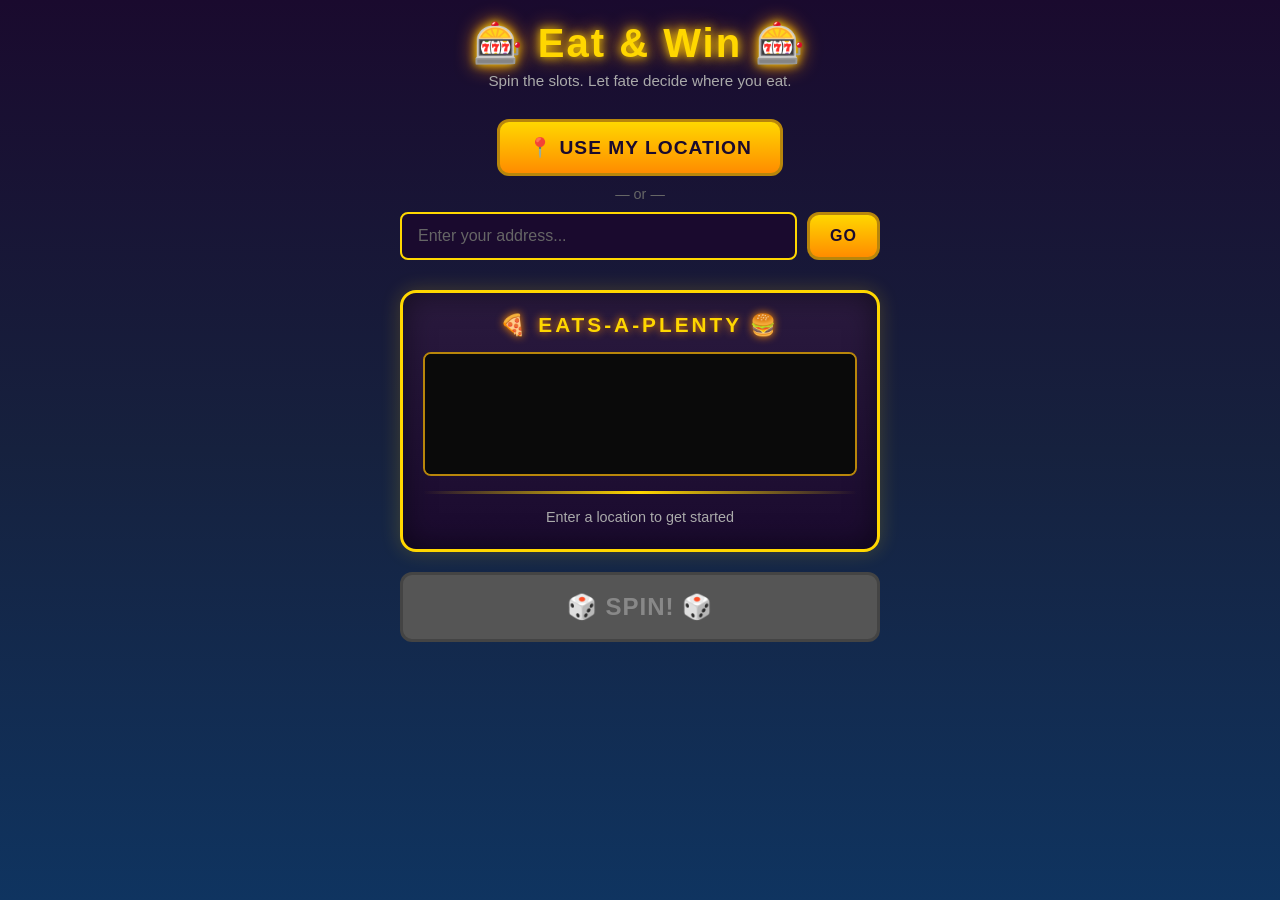
==== index.html @ 2579538f "feat: initial commit - Eat & Win restaurant slot machine app - Casino-themed single-page app for pic" ====
<!DOCTYPE html>
<html lang="en">
<head>
    <meta charset="UTF-8">
    <meta name="viewport" content="width=device-width, initial-scale=1.0">
    <title>🎰 Eat & Win — Restaurant Slot Machine</title>
    <link rel="stylesheet" href="style.css">
</head>
<body>
    <div id="app">
        <header>
            <h1>🎰 Eat & Win 🎰</h1>
            <p class="subtitle">Spin the slots. Let fate decide where you eat.</p>
        </header>

        <section id="location-section">
            <button id="btn-locate" class="casino-btn">
                <span class="btn-text">📍 Use My Location</span>
            </button>
            <div class="or-divider">— or —</div>
            <div class="search-row">
                <input id="address-input" type="text" placeholder="Enter your address..." autocomplete="off">
                <button id="btn-search" class="casino-btn small">Go</button>
            </div>
            <div id="location-status"></div>
        </section>

        <section id="machine-section">
            <div class="machine-frame">
                <div class="machine-header">🍕 EATS-A-PLENTY 🍔</div>
                <div class="reel-container">
                    <div class="reel-window">
                        <div id="reel-strip"></div>
                    </div>
                    <div class="overlay-left"></div>
                    <div class="overlay-right"></div>
                </div>
                <div class="reel-divider"></div>
                <div id="status-display">Enter a location to get started</div>
            </div>

            <button id="btn-spin" class="casino-btn spin-btn" disabled>
                <span class="btn-text">🎲 SPIN! 🎲</span>
            </button>
        </section>

        <section id="result-section" class="hidden">
            <div class="result-card">
                <div class="winner-badge">🏆 YOU'RE EATING AT 🏆</div>
                <h2 id="result-name"></h2>
                <p id="result-cuisine"></p>
                <p id="result-address"></p>
                <a id="result-map" href="#" target="_blank" rel="noopener">📍 View on Map</a>
            </div>
            <button id="btn-respin" class="casino-btn">
                <span class="btn-text">🔄 Spin Again!</span>
            </button>
        </section>
    </div>

    <script src="app.js"></script>
</body>
</html>
---- style.css ----
*, *::before, *::after {
    box-sizing: border-box;
    margin: 0;
    padding: 0;
}

body {
    font-family: 'Segoe UI', Tahoma, Geneva, Verdana, sans-serif;
    background: linear-gradient(180deg, #1a0a2e 0%, #16213e 50%, #0f3460 100%);
    min-height: 100vh;
    color: #f5f5f5;
    padding: 20px;
}

#app {
    max-width: 480px;
    margin: 0 auto;
}

header {
    text-align: center;
    margin-bottom: 30px;
}

header h1 {
    font-size: 2.5rem;
    color: #ffd700;
    text-shadow: 0 0 10px #ffd700, 0 0 20px #ff8c00;
    letter-spacing: 2px;
}

.subtitle {
    color: #aaa;
    font-size: 0.95rem;
    margin-top: 5px;
}

/* Location Section */
#location-section {
    text-align: center;
    margin-bottom: 30px;
}

.search-row {
    display: flex;
    gap: 10px;
    margin-top: 10px;
}

#address-input {
    flex: 1;
    padding: 12px 16px;
    border: 2px solid #ffd700;
    border-radius: 8px;
    background: #1a0a2e;
    color: #fff;
    font-size: 1rem;
    outline: none;
}

#address-input::placeholder {
    color: #666;
}

#address-input:focus {
    border-color: #ff8c00;
    box-shadow: 0 0 8px rgba(255, 140, 0, 0.3);
}

.or-divider {
    color: #666;
    margin: 10px 0;
    font-size: 0.9rem;
}

#location-status {
    margin-top: 10px;
    font-size: 0.85rem;
    color: #aaa;
}

/* Casino Button */
.casino-btn {
    background: linear-gradient(180deg, #ffd700 0%, #ff8c00 100%);
    border: 3px solid #b8860b;
    border-radius: 12px;
    padding: 14px 28px;
    font-size: 1.2rem;
    font-weight: bold;
    color: #1a0a2e;
    cursor: pointer;
    transition: all 0.2s ease;
    text-transform: uppercase;
    letter-spacing: 1px;
}

.casino-btn:hover:not(:disabled) {
    transform: scale(1.05);
    box-shadow: 0 0 15px rgba(255, 215, 0, 0.5);
}

.casino-btn:active:not(:disabled) {
    transform: scale(0.98);
}

.casino-btn:disabled {
    background: #555;
    border-color: #444;
    color: #888;
    cursor: not-allowed;
}

.casino-btn.small {
    padding: 12px 20px;
    font-size: 1rem;
}

/* Machine Section */
#machine-section {
    margin-bottom: 30px;
}

.machine-frame {
    background: linear-gradient(180deg, #2a1a3e 0%, #1a0a2e 100%);
    border: 3px solid #ffd700;
    border-radius: 16px;
    padding: 20px;
    box-shadow: 0 0 20px rgba(255, 215, 0, 0.2), inset 0 0 30px rgba(0, 0, 0, 0.5);
}

.machine-header {
    text-align: center;
    font-size: 1.3rem;
    font-weight: bold;
    color: #ffd700;
    text-shadow: 0 0 8px #ff8c00;
    margin-bottom: 15px;
    letter-spacing: 3px;
}

.reel-container {
    position: relative;
    overflow: hidden;
    border: 2px solid #b8860b;
    border-radius: 8px;
    background: #0a0a0a;
}

.reel-window {
    height: 120px;
    overflow: hidden;
    position: relative;
}

.reel-window::before,
.reel-window::after {
    content: '';
    position: absolute;
    left: 0;
    right: 0;
    height: 30px;
    z-index: 2;
    pointer-events: none;
}

.reel-window::before {
    top: 0;
    background: linear-gradient(to bottom, #0a0a0a 0%, transparent 100%);
}

.reel-window::after {
    bottom: 0;
    background: linear-gradient(to top, #0a0a0a 0%, transparent 100%);
}

#reel-strip {
    transition: transform 0.1s ease-out;
}

.reel-item {
    height: 120px;
    display: flex;
    flex-direction: column;
    align-items: center;
    justify-content: center;
    padding: 10px 20px;
}

.reel-items .name {
    font-size: 1.2rem;
    font-weight: bold;
    color: #fff;
    text-align: center;
    white-space: nowrap;
    overflow: hidden;
    text-overflow: ellipsis;
    max-width: 100%;
}

.reel-items .cuisine {
    font-size: 0.85rem;
    color: #ffd700;
    margin-top: 4px;
}

.reel-items.blur .name,
.reel-items.blur .cuisine {
    filter: blur(2px);
}

.reel-divider {
    height: 3px;
    background: linear-gradient(90deg, transparent, #ffd700, transparent);
    margin: 15px 0;
}

#status-display {
    text-align: center;
    font-size: 0.9rem;
    color: #aaa;
    min-height: 20px;
}

.spinning #status-display {
    color: #ffd700;
    animation: pulse 0.5s ease-in-out infinite;
}

@keyframes pulse {
    0%, 100% { opacity: 1; }
    50% { opacity: 0.5; }
}

.spin-btn {
    margin-top: 20px;
    width: 100%;
    font-size: 1.5rem;
    padding: 18px 28px;
}

/* Result Section */
.hidden {
    display: none;
}

#result-section {
    text-align: center;
    animation: fadeIn 0.5s ease-out;
}

@keyframes fadeIn {
    from { opacity: 0; transform: translateY(20px); }
    to { opacity: 1; transform: translateY(0); }
}

.result-card {
    background: linear-gradient(180deg, #2a1a3e, #1a0a2e);
    border: 3px solid #ffd700;
    border-radius: 16px;
    padding: 30px 20px;
    margin-bottom: 20px;
    box-shadow: 0 0 30px rgba(255, 215, 0, 0.3);
}

.winner-badge {
    font-size: 0.9rem;
    color: #ffd700;
    letter-spacing: 2px;
    margin-bottom: 15px;
}

.result-card h2 {
    font-size: 1.8rem;
    color: #fff;
    margin-bottom: 8px;
}

.result-card #result-cuisine {
    color: #ffd700;
    font-size: 1rem;
    margin-bottom: 5px;
}

.result-card #result-address {
    color: #aaa;
    font-size: 0.9rem;
    margin-bottom: 15px;
}

.result-card #result-map {
    display: inline-block;
    color: #ffd700;
    text-decoration: none;
    font-weight: bold;
    padding: 8px 16px;
    border: 2px solid #ffd700;
    border-radius: 8px;
    transition: all 0.2s ease;
}

.result-card #result-map:hover {
    background: #ffd700;
    color: #1a0a2e;
}

#btn-respin {
    width: 100%;
}
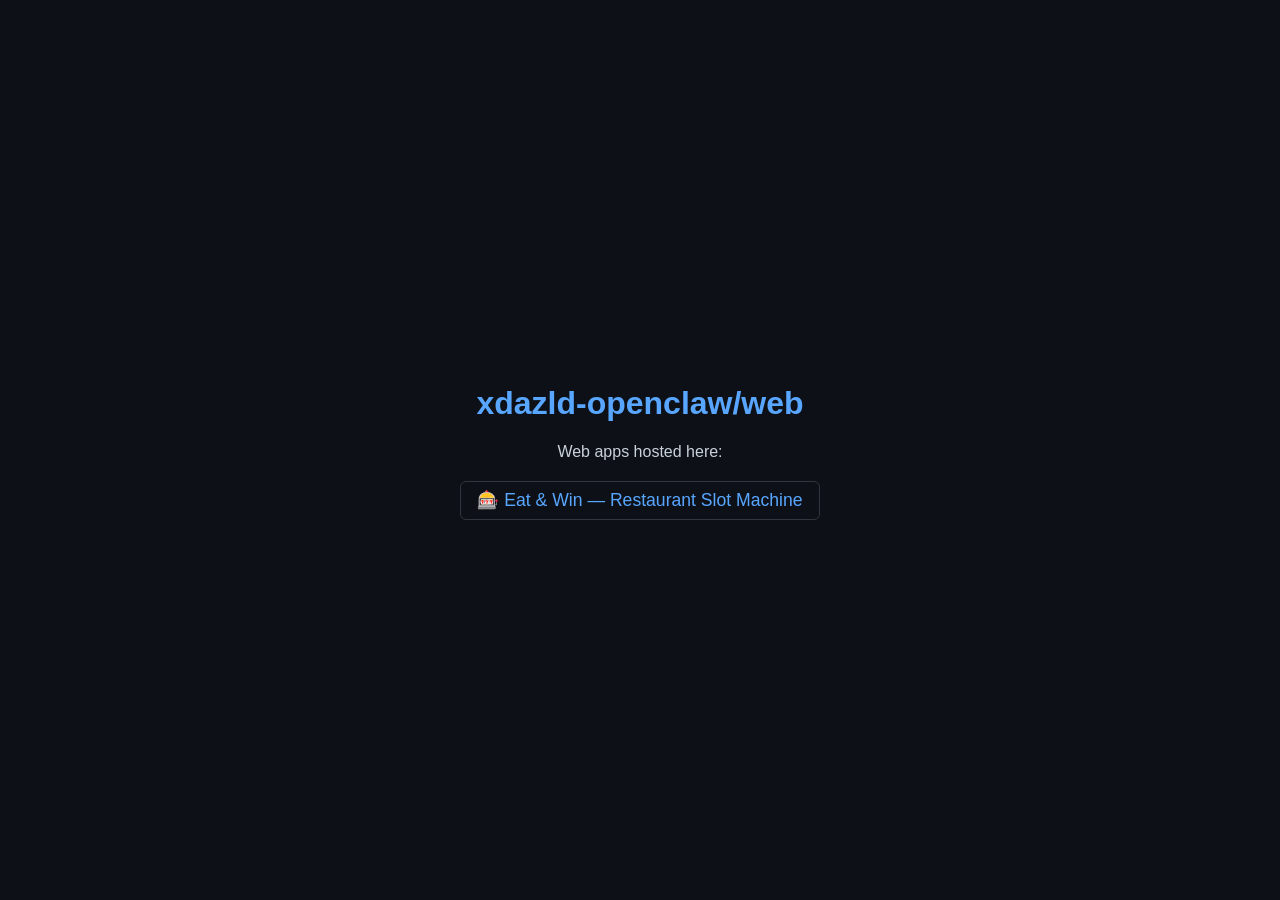
==== commit 4475b6b0: "chore: add root index.html for GitHub Pages monorepo landing" ====
--- a/index.html
+++ b/index.html
@@ -3,61 +3,26 @@
 <head>
     <meta charset="UTF-8">
     <meta name="viewport" content="width=device-width, initial-scale=1.0">
-    <title>🎰 Eat & Win — Restaurant Slot Machine</title>
-    <link rel="stylesheet" href="style.css">
+    <title>xdazld-openclaw/web</title>
+    <style>
+        body { font-family: sans-serif; background: #0d1117; color: #c9d1d9; display: flex; align-items: center; justify-content: center; min-height: 100vh; margin: 0; }
+        .container { text-align: center; }
+        h1 { color: #58a6ff; }
+        a { color: #58a6ff; text-decoration: none; }
+        a:hover { text-decoration: underline; }
+        .apps { list-style: none; padding: 0; margin-top: 20px; }
+        .apps li { margin: 10px 0; }
+        .apps a { font-size: 1.1rem; padding: 8px 16px; border: 1px solid #30363d; border-radius: 6px; display: inline-block; }
+        .apps a:hover { background: #161b22; }
+    </style>
 </head>
 <body>
-    <div id="app">
-        <header>
-            <h1>🎰 Eat & Win 🎰</h1>
-            <p class="subtitle">Spin the slots. Let fate decide where you eat.</p>
-        </header>
-
-        <section id="location-section">
-            <button id="btn-locate" class="casino-btn">
-                <span class="btn-text">📍 Use My Location</span>
-            </button>
-            <div class="or-divider">— or —</div>
-            <div class="search-row">
-                <input id="address-input" type="text" placeholder="Enter your address..." autocomplete="off">
-                <button id="btn-search" class="casino-btn small">Go</button>
-            </div>
-            <div id="location-status"></div>
-        </section>
-
-        <section id="machine-section">
-            <div class="machine-frame">
-                <div class="machine-header">🍕 EATS-A-PLENTY 🍔</div>
-                <div class="reel-container">
-                    <div class="reel-window">
-                        <div id="reel-strip"></div>
-                    </div>
-                    <div class="overlay-left"></div>
-                    <div class="overlay-right"></div>
-                </div>
-                <div class="reel-divider"></div>
-                <div id="status-display">Enter a location to get started</div>
-            </div>
-
-            <button id="btn-spin" class="casino-btn spin-btn" disabled>
-                <span class="btn-text">🎲 SPIN! 🎲</span>
-            </button>
-        </section>
-
-        <section id="result-section" class="hidden">
-            <div class="result-card">
-                <div class="winner-badge">🏆 YOU'RE EATING AT 🏆</div>
-                <h2 id="result-name"></h2>
-                <p id="result-cuisine"></p>
-                <p id="result-address"></p>
-                <a id="result-map" href="#" target="_blank" rel="noopener">📍 View on Map</a>
-            </div>
-            <button id="btn-respin" class="casino-btn">
-                <span class="btn-text">🔄 Spin Again!</span>
-            </button>
-        </section>
+    <div class="container">
+        <h1>xdazld-openclaw/web</h1>
+        <p>Web apps hosted here:</p>
+        <ul class="apps">
+            <li><a href="eat-and-win/">🎰 Eat & Win — Restaurant Slot Machine</a></li>
+        </ul>
     </div>
-
-    <script src="app.js"></script>
 </body>
 </html>
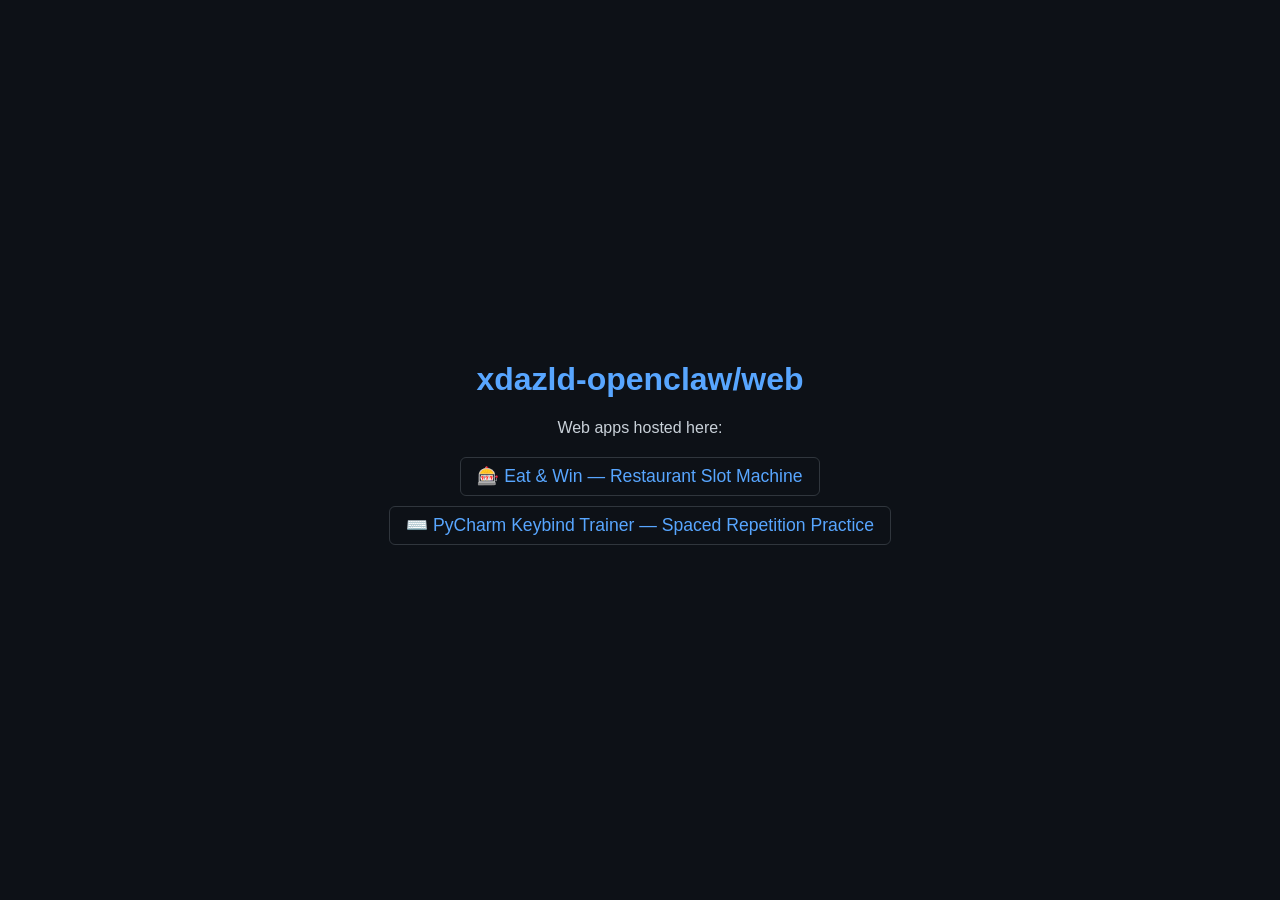
==== commit 62acdc4b: "feat(keybind-trainer): add PyCharm keybind trainer with spaced repetition - All 80+ keybinds from Je" ====
--- a/index.html
+++ b/index.html
@@ -22,6 +22,7 @@
         <p>Web apps hosted here:</p>
         <ul class="apps">
             <li><a href="eat-and-win/">🎰 Eat & Win — Restaurant Slot Machine</a></li>
+            <li><a href="keybind-trainer/">⌨️ PyCharm Keybind Trainer — Spaced Repetition Practice</a></li>
         </ul>
     </div>
 </body>
